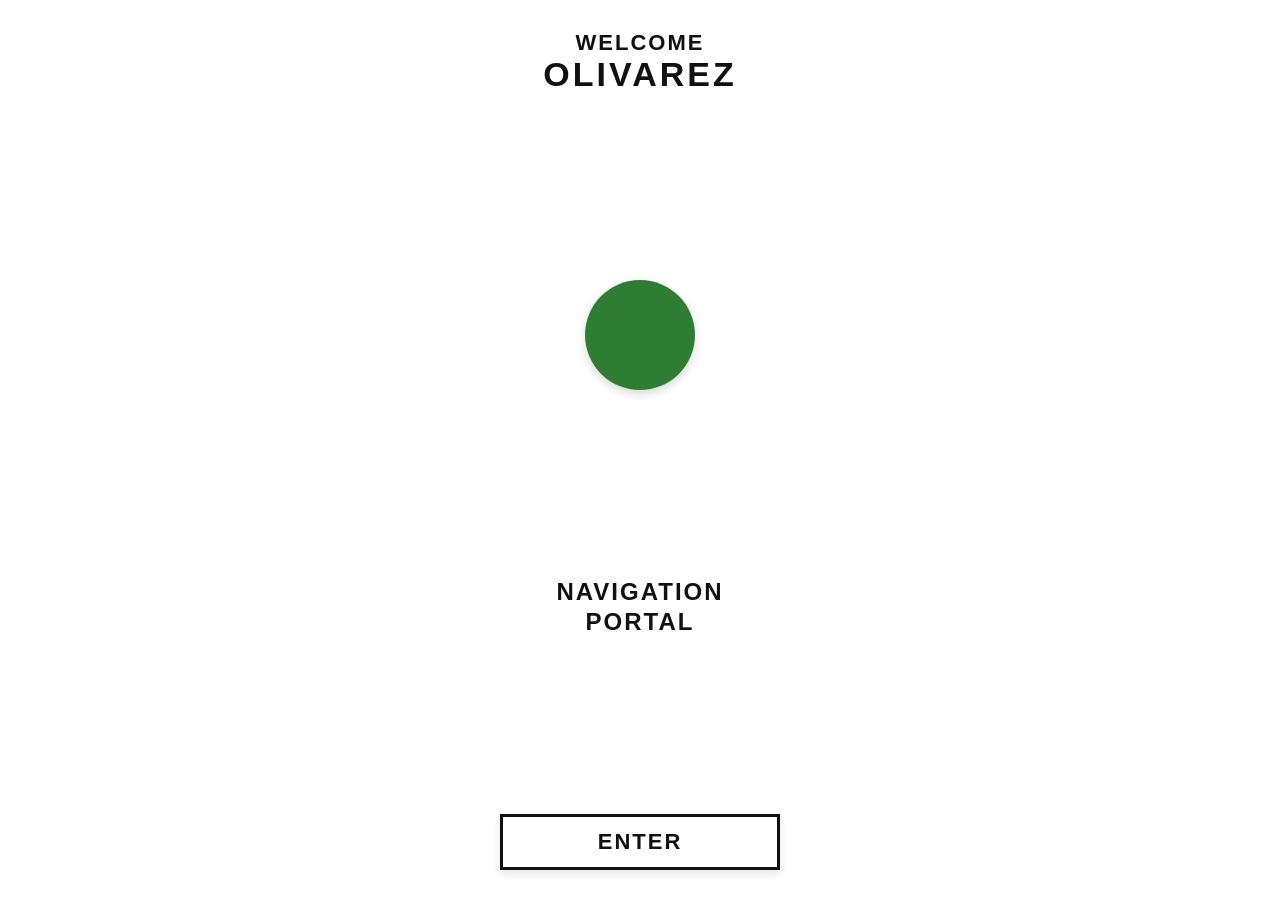
==== index.html @ 8a3b7274 "Add files via upload" ====
<!DOCTYPE html>
<html lang="en">
<head>
    <meta charset="UTF-8">
    <meta name="viewport" content="width=device-width, initial-scale=1.0, maximum-scale=1.0, user-scalable=no">
    <title>Olivarez Navigation Portal</title>
    <link rel="stylesheet" href="css/welcome.css">
</head>
<body>

    <div class="welcome-container">
        <!-- Top Heading -->
        <div class="heading-group">
            <h2 class="sub-title">WELCOME</h2>
            <h1 class="main-title">OLIVAREZ</h1>
        </div>

        <!-- Logo Placeholder Container -->
        <div class="logo-placeholder" id="logoContainer">
            <!-- Replace this div with <img> when your image is ready -->
        </div>

        <!-- Subheading -->
        <div class="portal-title">
            <h2>NAVIGATION<br>PORTAL</h2>
        </div>

        <!-- Action Button that triggers popup -->
        <button type="button" class="enter-btn" id="enterBtn">ENTER</button>
    </div>

    <!-- Location Permission Popup Modal -->
    <div class="modal-overlay" id="locationModal">
        <div class="modal-card">
            <h2 class="modal-header-title">WELCOME OLIVAREZ</h2>
            
            <div class="modal-content-box">
                <p class="modal-intro">
                    For a better experience, your device will need to use <strong>Location Accuracy</strong>
                </p>
                <p class="modal-sub-intro">The following settings should be on:</p>
                
                <div class="setting-item">
                    <span class="location-icon">📍</span> <strong>Device Location</strong>
                </div>

                <p class="modal-description">
                    <strong>Location Accuracy</strong>, which provides more accurate location for apps and services. To do this Google periodically processes information about device sensors and wireless signals from your device to crowdsource wireless signals locations. These are used without identifying you to improve location accuracy and location-based services and to improve provide and maintain Google's services based on Google's and third parties legitimate interest to serve users needs.
                </p>

                <p class="modal-footer-note">
                    You can change this at any time in Location Setting
                </p>
            </div>

            <div class="modal-actions">
                <div></div> <!-- Empty space wrapper for alignment -->
                <div class="right-buttons">
                    <button class="text-btn" id="noThanksBtn">NO THANKS</button>
                    <button class="text-btn turn-on" id="turnOnBtn">TURN ON</button>
                </div>
            </div>
        </div>
    </div>

    <script>
        const enterBtn = document.getElementById('enterBtn');
        const locationModal = document.getElementById('locationModal');
        const noThanksBtn = document.getElementById('noThanksBtn');
        const turnOnBtn = document.getElementById('turnOnBtn');

        // Show popup when ENTER is clicked
        enterBtn.addEventListener('click', () => {
            locationModal.classList.add('active');
        });

        // Proceed to main page on NO THANKS
        noThanksBtn.addEventListener('click', () => {
            window.location.href = 'main_page.html';
        });

        // Request browser geolocation when TURN ON is clicked
        turnOnBtn.addEventListener('click', () => {
            if ('geolocation' in navigator) {
                navigator.geolocation.getCurrentPosition(
                    (position) => {
                        // Success: GPS is ON and permission granted
                        localStorage.setItem('userLat', position.coords.latitude);
                        localStorage.setItem('userLng', position.coords.longitude);
                        localStorage.setItem('locationEnabled', 'true');

                        window.location.href = 'main_page.html';
                    },
                    (error) => {
                        // Location error handling
                        console.warn("Geolocation error:", error);

                        if (error.code === error.POSITION_UNAVAILABLE) {
                            alert("Device location is turned off. Please turn on Location/GPS in your phone's drop-down menu and try again.");
                        } else if (error.code === error.PERMISSION_DENIED) {
                            alert("Location access was denied in your browser settings.");
                        } else {
                            alert("Unable to acquire location signal. Proceeding to map.");
                        }

                        // Still proceed to main page
                        window.location.href = 'main_page.html';
                    },
                    {
                        enableHighAccuracy: true,
                        timeout: 10000,
                        maximumAge: 0
                    }
                );
            } else {
                alert("Geolocation is not supported by your browser.");
                window.location.href = 'main_page.html';
            }
        });
    </script>
</body>
</html>
---- css/welcome.css ----
* {
    box-sizing: border-box;
    margin: 0;
    padding: 0;
}

html, body {
    width: 100%;
    height: 100%;
    overflow-x: hidden;
    font-family: -apple-system, BlinkMacSystemFont, "Segoe UI", Roboto, Helvetica, Arial, sans-serif;
    background-color: #ffffff;
}

/* Centered Layout Wrapper */
.welcome-container {
    display: flex;
    flex-direction: column;
    align-items: center;
    justify-content: space-between;
    min-height: 100vh;
    padding: 30px 20px;
    text-align: center;
}

/* Titles & Headings */
.heading-group {
    display: flex;
    flex-direction: column;
    align-items: center;
}

.sub-title {
    font-size: 22px;
    font-weight: 700;
    letter-spacing: 2px;
    color: #111;
}

.main-title {
    font-size: 34px;
    font-weight: 900;
    letter-spacing: 3px;
    color: #111;
    line-height: 1.1;
}

/* Colored Placeholder Block for Logo */
.logo-placeholder {
    width: 110px;
    height: 110px;
    background-color: #2e7d32;
    border-radius: 50%;
    display: flex;
    align-items: center;
    justify-content: center;
    box-shadow: 0 4px 10px rgba(0, 0, 0, 0.15);
    margin: 10px 0;
}

.portal-title h2 {
    font-size: 24px;
    font-weight: 800;
    letter-spacing: 2px;
    color: #111;
    line-height: 1.25;
}

/* ENTER Button */
.enter-btn {
    display: inline-block;
    width: 80%;
    max-width: 280px;
    padding: 12px 0;
    font-size: 22px;
    font-weight: 800;
    letter-spacing: 2px;
    color: #111;
    text-decoration: none;
    border: 3px solid #111;
    background-color: #ffffff;
    box-shadow: 0 4px 8px rgba(0, 0, 0, 0.1);
    cursor: pointer;
    transition: all 0.2s ease;
}

.enter-btn:active {
    background-color: #111;
    color: #fff;
    transform: scale(0.98);
}

/* --- POPUP MODAL STYLES --- */
.modal-overlay {
    position: fixed;
    top: 0;
    left: 0;
    width: 100%;
    height: 100%;
    background: rgba(0, 0, 0, 0.5);
    display: flex;
    align-items: center;
    justify-content: center;
    padding: 16px;
    z-index: 2000;
    opacity: 0;
    visibility: hidden;
    transition: opacity 0.25s ease, visibility 0.25s ease;
}

.modal-overlay.active {
    opacity: 1;
    visibility: visible;
}

.modal-card {
    background: #ffffff;
    width: 100%;
    max-width: 380px;
    border: 2px solid #111;
    padding: 20px;
    box-shadow: 0 8px 20px rgba(0, 0, 0, 0.25);
    display: flex;
    flex-direction: column;
    text-align: left;
}

.modal-header-title {
    font-size: 18px;
    font-weight: 900;
    text-align: center;
    border-bottom: 2px solid #111;
    padding-bottom: 10px;
    margin-bottom: 12px;
    letter-spacing: 1px;
}

.modal-content-box {
    border: 1px solid #333;
    padding: 12px;
    font-size: 12px;
    color: #222;
    line-height: 1.4;
    max-height: 280px;
    overflow-y: auto;
    background: #fafafa;
}

.modal-intro {
    margin-bottom: 8px;
}

.modal-sub-intro {
    margin-bottom: 6px;
    font-weight: 600;
}

.setting-item {
    margin-bottom: 8px;
    font-size: 13px;
}

.modal-description {
    margin-bottom: 10px;
    font-size: 11px;
    color: #444;
}

.modal-footer-note {
    font-size: 11px;
    text-decoration: underline;
    margin-top: 4px;
}

.modal-actions {
    display: flex;
    justify-content: flex-end;
    align-items: center;
    margin-top: 16px;
    padding-top: 8px;
}

.right-buttons {
    display: flex;
    gap: 16px;
}

.text-btn {
    background: none;
    border: none;
    font-size: 12px;
    font-weight: 800;
    cursor: pointer;
    color: #333;
    padding: 4px;
}

.text-btn.turn-on {
    color: #0066cc;
}
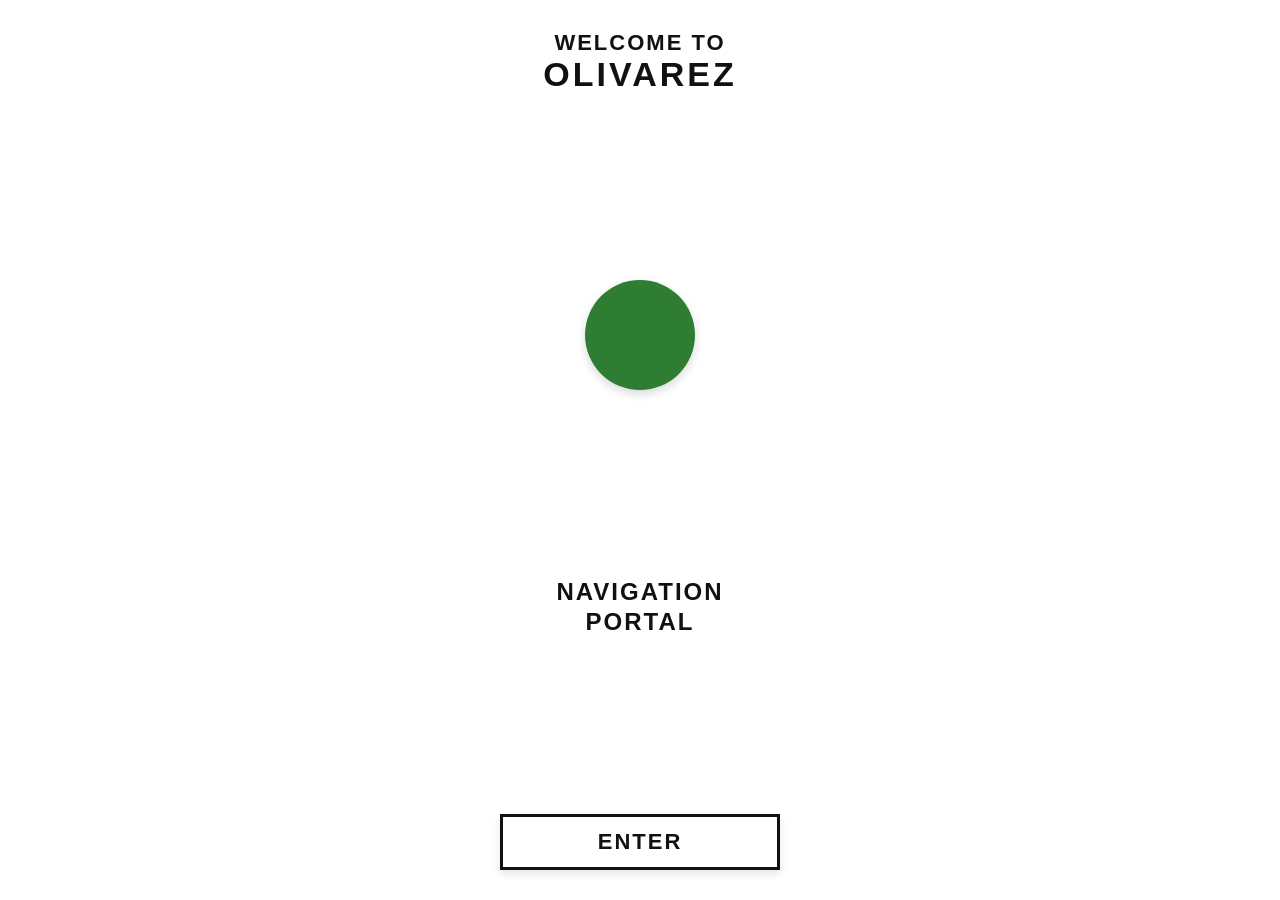
==== commit 108e0eef: "modal of popup" ====
--- a/index.html
+++ b/index.html
@@ -4,6 +4,8 @@
     <meta charset="UTF-8">
     <meta name="viewport" content="width=device-width, initial-scale=1.0, maximum-scale=1.0, user-scalable=no">
     <title>Olivarez Navigation Portal</title>
+    <!-- FontAwesome for icons -->
+    <link rel="stylesheet" href="https://cdnjs.cloudflare.com/ajax/libs/font-awesome/6.4.0/css/all.min.css">
     <link rel="stylesheet" href="css/welcome.css">
 </head>
 <body>
@@ -11,7 +13,7 @@
     <div class="welcome-container">
         <!-- Top Heading -->
         <div class="heading-group">
-            <h2 class="sub-title">WELCOME</h2>
+            <h2 class="sub-title">WELCOME TO</h2>
             <h1 class="main-title">OLIVAREZ</h1>
         </div>
 
@@ -29,36 +31,36 @@
         <button type="button" class="enter-btn" id="enterBtn">ENTER</button>
     </div>
 
-    <!-- Location Permission Popup Modal -->
+    <!-- Location Permission Popup Modal (Styled like main_page.html modals) -->
     <div class="modal-overlay" id="locationModal">
-        <div class="modal-card">
-            <h2 class="modal-header-title">WELCOME OLIVAREZ</h2>
+        <div class="feedback-window">
+            <div class="modal-header">
+                <h3><i class="fa-solid fa-location-dot"></i> WELCOME TO OLIVAREZ</h3>
+                <button class="modal-close-btn" id="closeModalX" aria-label="Close modal"><i class="fa-solid fa-xmark"></i></button>
+            </div>
             
-            <div class="modal-content-box">
-                <p class="modal-intro">
-                    For a better experience, your device will need to use <strong>Location Accuracy</strong>
+            <div class="info-modal-body">
+                <p class="modal-intro" style="margin-bottom: 12px;">
+                    For a better experience, your device will need to use <strong>Location Accuracy</strong>.
                 </p>
-                <p class="modal-sub-intro">The following settings should be on:</p>
+                <p class="modal-sub-intro" style="margin-bottom: 8px; font-weight: 600;">The following settings should be on:</p>
                 
-                <div class="setting-item">
-                    <span class="location-icon">📍</span> <strong>Device Location</strong>
+                <div class="setting-item" style="margin-bottom: 12px; display: flex; align-items: center; gap: 8px;">
+                    <i class="fa-solid fa-crosshairs" style="color: #0B793D;"></i> <strong>Device Location</strong>
                 </div>
 
-                <p class="modal-description">
-                    <strong>Location Accuracy</strong>, which provides more accurate location for apps and services. To do this Google periodically processes information about device sensors and wireless signals from your device to crowdsource wireless signals locations. These are used without identifying you to improve location accuracy and location-based services and to improve provide and maintain Google's services based on Google's and third parties legitimate interest to serve users needs.
+                <p class="modal-description" style="margin-bottom: 14px; font-size: 13px; color: #555; line-height: 1.5;">
+                    <strong>Location Accuracy</strong> provides a more accurate location for apps and services. Google periodically processes information about device sensors and wireless signals to improve location accuracy and location-based features.
                 </p>
 
-                <p class="modal-footer-note">
-                    You can change this at any time in Location Setting
+                <p class="modal-footer-note" style="font-size: 12px; text-decoration: underline; color: #666; margin-bottom: 20px;">
+                    You can change this at any time in your Location Settings.
                 </p>
             </div>
 
-            <div class="modal-actions">
-                <div></div> <!-- Empty space wrapper for alignment -->
-                <div class="right-buttons">
-                    <button class="text-btn" id="noThanksBtn">NO THANKS</button>
-                    <button class="text-btn turn-on" id="turnOnBtn">TURN ON</button>
-                </div>
+            <div class="modal-actions" style="display: flex; justify-content: flex-end; gap: 12px;">
+                <button class="text-btn" id="noThanksBtn" style="background: none; border: none; font-size: 14px; font-weight: 600; cursor: pointer; color: #666; padding: 10px 16px;">NO THANKS</button>
+                <button class="send-btn" id="turnOnBtn" style="width: auto; padding: 10px 20px; margin-top: 0;">TURN ON</button>
             </div>
         </div>
     </div>
@@ -66,12 +68,18 @@
     <script>
         const enterBtn = document.getElementById('enterBtn');
         const locationModal = document.getElementById('locationModal');
+        const closeModalX = document.getElementById('closeModalX');
         const noThanksBtn = document.getElementById('noThanksBtn');
         const turnOnBtn = document.getElementById('turnOnBtn');
 
         // Show popup when ENTER is clicked
         enterBtn.addEventListener('click', () => {
             locationModal.classList.add('active');
+        });
+
+        // Close popup on X click
+        closeModalX.addEventListener('click', () => {
+            locationModal.classList.remove('active');
         });
 
         // Proceed to main page on NO THANKS
--- a/css/welcome.css
+++ b/css/welcome.css
@@ -90,22 +90,22 @@
     transform: scale(0.98);
 }
 
-/* --- POPUP MODAL STYLES --- */
+/* --- POPUP MODAL STYLES (Matched with design.css) --- */
 .modal-overlay {
     position: fixed;
     top: 0;
     left: 0;
     width: 100%;
     height: 100%;
-    background: rgba(0, 0, 0, 0.5);
+    background: rgba(0, 0, 0, 0.6);
+    z-index: 3000;
     display: flex;
     align-items: center;
     justify-content: center;
     padding: 16px;
-    z-index: 2000;
     opacity: 0;
     visibility: hidden;
-    transition: opacity 0.25s ease, visibility 0.25s ease;
+    transition: opacity 0.3s ease, visibility 0.3s ease;
 }
 
 .modal-overlay.active {
@@ -113,88 +113,84 @@
     visibility: visible;
 }
 
-.modal-card {
+.feedback-window {
     background: #ffffff;
+    color: #333333;
     width: 100%;
-    max-width: 380px;
-    border: 2px solid #111;
+    max-width: 420px;
+    max-height: 85vh;
+    overflow-y: auto;
+    border-radius: 16px;
     padding: 20px;
-    box-shadow: 0 8px 20px rgba(0, 0, 0, 0.25);
-    display: flex;
-    flex-direction: column;
+    box-shadow: 0 10px 25px rgba(0,0,0,0.25);
+    transform: translateY(20px);
+    transition: transform 0.3s ease;
     text-align: left;
 }
 
-.modal-header-title {
-    font-size: 18px;
-    font-weight: 900;
-    text-align: center;
-    border-bottom: 2px solid #111;
-    padding-bottom: 10px;
-    margin-bottom: 12px;
-    letter-spacing: 1px;
+.modal-overlay.active .feedback-window {
+    transform: translateY(0);
 }
 
-.modal-content-box {
-    border: 1px solid #333;
-    padding: 12px;
-    font-size: 12px;
-    color: #222;
-    line-height: 1.4;
-    max-height: 280px;
-    overflow-y: auto;
-    background: #fafafa;
+.modal-header {
+    display: flex;
+    justify-content: space-between;
+    align-items: center;
+    border-bottom: 1px solid #eee;
+    padding-bottom: 12px;
+    margin-bottom: 16px;
 }
 
-.modal-intro {
-    margin-bottom: 8px;
+.modal-header h3 {
+    font-size: 17px;
+    color: #0B793D;
+    display: flex;
+    align-items: center;
+    gap: 8px;
 }
 
-.modal-sub-intro {
-    margin-bottom: 6px;
-    font-weight: 600;
+.modal-close-btn {
+    background: none;
+    border: none;
+    font-size: 20px;
+    color: #666;
+    cursor: pointer;
+    width: 32px;
+    height: 32px;
+    border-radius: 50%;
+    display: flex;
+    align-items: center;
+    justify-content: center;
+    flex-shrink: 0;
 }
 
-.setting-item {
-    margin-bottom: 8px;
-    font-size: 13px;
+.modal-close-btn:active {
+    background: #f0f0f0;
 }
 
-.modal-description {
-    margin-bottom: 10px;
-    font-size: 11px;
-    color: #444;
+.info-modal-body {
+    font-size: 14px;
+    line-height: 1.5;
+    color: #333333;
+    word-break: break-word;
 }
 
-.modal-footer-note {
-    font-size: 11px;
-    text-decoration: underline;
-    margin-top: 4px;
+.send-btn {
+    background: #0B793D;
+    color: #ffffff;
+    border: none;
+    padding: 10px 20px;
+    border-radius: 8px;
+    font-size: 14px;
+    font-weight: 600;
+    cursor: pointer;
+    display: inline-flex;
+    align-items: center;
+    justify-content: center;
+    gap: 8px;
+    transition: background 0.2s;
 }
 
-.modal-actions {
-    display: flex;
-    justify-content: flex-end;
-    align-items: center;
-    margin-top: 16px;
-    padding-top: 8px;
-}
-
-.right-buttons {
-    display: flex;
-    gap: 16px;
-}
-
-.text-btn {
-    background: none;
-    border: none;
-    font-size: 12px;
-    font-weight: 800;
-    cursor: pointer;
-    color: #333;
-    padding: 4px;
-}
-
-.text-btn.turn-on {
-    color: #0066cc;
+.send-btn:active {
+    background: #085a2d;
 }
